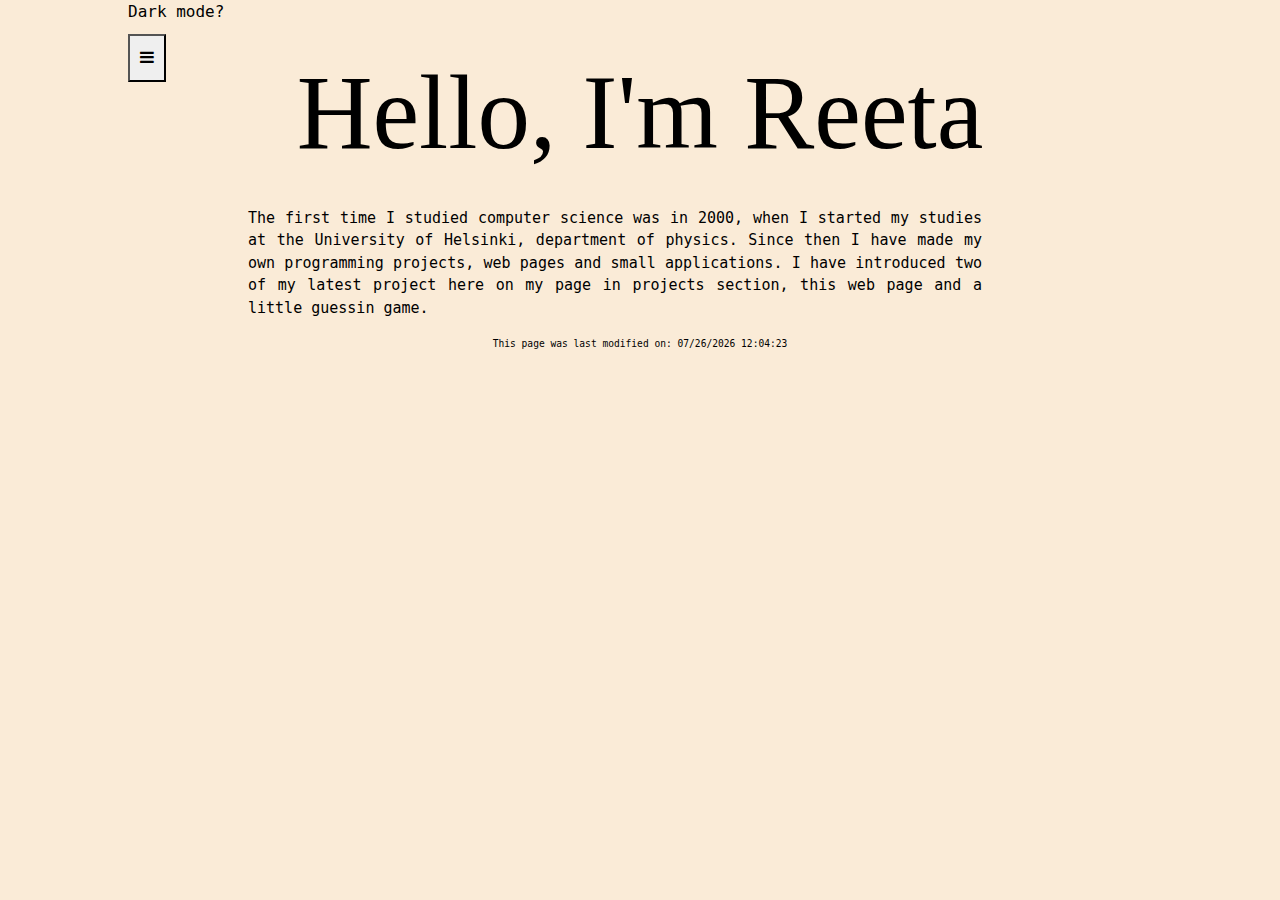
==== index.html @ 43b1140a "Add files via upload" ====
<!DOCTYPE html>
<html lang="fi">
  <head>
    <meta charset="UTF-8" />
    <meta name="viewport" content="width=device-width, initial-scale=1.0" />
    <title>aitto-oja::home</title>

    <!-- Icon library -->
    <link rel="stylesheet" href="https://www.w3schools.com/w3css/4/w3.css">
    <link rel="stylesheet" href="https://cdnjs.cloudflare.com/ajax/libs/font-awesome/4.7.0/css/font-awesome.min.css">

    <!-- Dropdown styles -->
    <link rel="stylesheet" href="dropdown.css" />

    <!-- Dark/Light theme css stylesheet -->
    <link rel="stylesheet" href="dark_light_theme.css" />

    <!-- Page style sheet -->
    <link rel="stylesheet" href="mystyle.css" />
    
  </head>
  <body>
    <input type="checkbox" class="theme-switch" id="theme-switch" />
    <div id="page">
      <div id="content">
        <header>
          <label for="theme-switch" class="switch-label"></label>
        </header>
        <main>

<aside>
                <div class="dropdown" style="float:left;">
                    <button onmouseover="myFunction()" class="dropbtn"><i class="fa fa-bars"></i></button>
                    <div class="dropdown-content" style="left:0;">
                        <a href="index.html"><i class="fa fa-home"> Home</i></a>
                        <a href="projects.html"><i class="fa fa-file-code-o"> Projects </i></a>
                        <a href="contact.html"><i class="fa fa-envelope-o"> Contact </i></a>
                    </div>
                </div>

            </aside>
          <h1 id="home_title">Hello, I'm Reeta</h1>
          <p>
            The first time I studied computer science was in 2000,	
            when I started my studies at the University of Helsinki, department of physics.
            Since then I have made my own programming projects, web pages and small applications.
            I have introduced two of my latest project here on my page in projects section,
            this web page and a little guessin game.
          </p>

        </main>
        <footer>
            <small>
                This page was last modified on:
                <script> document.write(document.lastModified) </script>
            </small>
        </footer>
      </div>
    </div>

    <script src="darktheme.js">
    </script>
  </body>
</html>
---- dropdown.css ----
/* dropdown menu*/

.dropbtn {
    border-color: black;
    font-size: 16px;
    padding: 10px;
    cursor: pointer;
}

.dropdown {
    position: relative;
    display: inline-block;
}

.dropdown-content {
    display: none;
    position: absolute;
    right: 0;
    min-width: 160px;
    z-index: 1;
}

.dropdown-content a {
    padding: 12px 16px;
    text-decoration: none;
    display: block;
}

.dropdown-content a:hover {
    font-size: 1.5em;
}

.dropdown:hover .dropdown-content {
    display: block;
}
---- dark_light_theme.css ----
:root {
  /* Valoisa teema */
  --light-switch-shadow: #373d4e;
  --light-switch-icon: "Dark mode?";
  --light-text: black;
  --light-bg: antiquewhite;
  /* Tumma teema */
  --dark-switch-shadow: #fce477;
  --dark-switch-icon: "Light mode?";
  --dark-text: antiquewhite;
  --dark-bg: black;
  /* Oletusteema: valoisa */
  --switch-shadow-color: var(--light-switch-shadow);
  --switch-icon: var(--light-switch-icon);
  --text-color: var(--light-text);
  --bg-color: var(--light-bg);
}

/* Vaihtoehtoteema: tumma */

.theme-switch:checked~#page {
  --switch-shadow-color: var(--dark-switch-shadow);
  --switch-icon: var(--dark-switch-icon);
  --text-color: var(--dark-text);
  --bg-color: var(--dark-bg);
}

/* Teeman vaihtaja */

.theme-switch {
  /* Piilottaa checkboxin */
  position: absolute !important;
  height: 1px;
  width: 1px;
  overflow: hidden;
  clip: rect(1px, 1px, 1px, 1px);
}

.switch-label {
  cursor: pointer;
  display: flex;
}

.switch-label::before {
  content: var(--switch-icon);
  font-size: medium;
  transition: text-shadow .2s;
}

.switch-label::after {
  align-self: center;
  content: var(--switch-text);
  color: var(--switch-shadow-color);
  font-size: medium;
  line-height: 40px;
  opacity: 0;
  padding-left: 15px;
  transition: opacity .2s;
}

.theme-switch:focus~#page .switch-label::before, .switch-label:hover::before {
  text-shadow: 0 0 15px var(--switch-shadow-color);
}

.theme-switch:focus~#page .switch-label::after, .switch-label:hover::after {
  opacity: 1;
}
---- mystyle.css ----
html, 
body {
    margin: 0;
    padding: 0; 
    height: 100%;
    font-family: monospace, Helvetica, Arial, sans-serif;;
}

#page {
    background-color: var(--bg-color);
    color: var(--text-color);
    text-indent: 0em;
    text-align: justify;
    min-height: 100%;
    transition: color .2s, background-color .2s;
}

#content {
    margin: auto;
    max-width: 80%;
}

#home_title {
    font-size: 7em;
    font-family: fantasy;
    text-align: center;
}

h1, h2, h3 {
    text-align: center;
}

footer {
    font-size: 0.8em;
    text-align: center;
}

li {
    text-align: center;
    list-style: none;
}

p {
    margin-left: 120px;
    margin-right: 170px;
    text-align: justify;
}

aside {
    width: 25%;
    position: fixed;
}



/* additional text container */

.addText {
    position: relative;
    display: inline-block;
}

/* additional text (hidden by default) */

#showWebpage {
    display: none;
}

#showGuessNumber {
    display: none;
}
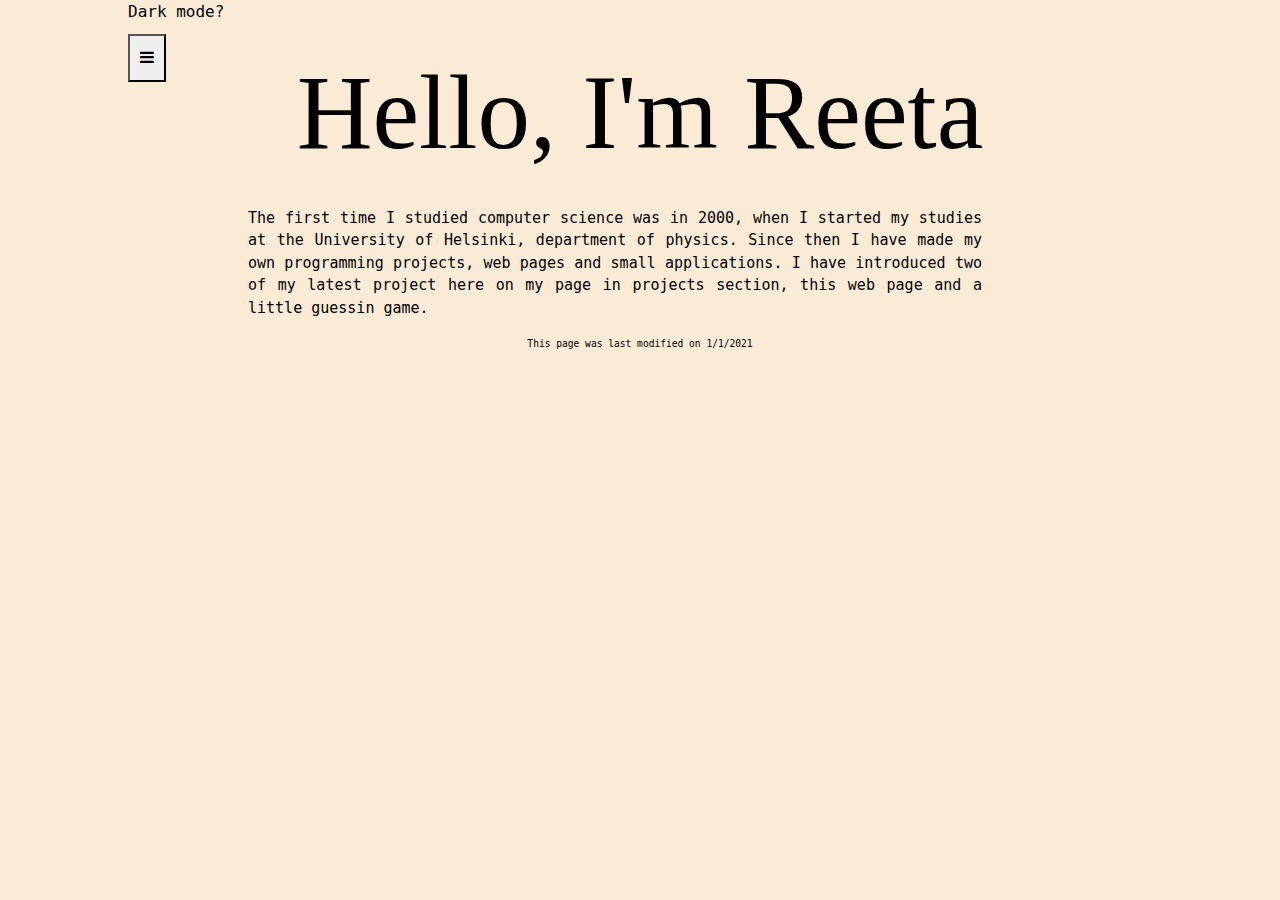
==== commit d67eff39: "Last check" ====
--- a/index.html
+++ b/index.html
@@ -51,8 +51,7 @@
         </main>
         <footer>
             <small>
-                This page was last modified on:
-                <script> document.write(document.lastModified) </script>
+                This page was last modified on 1/1/2021 
             </small>
         </footer>
       </div>
